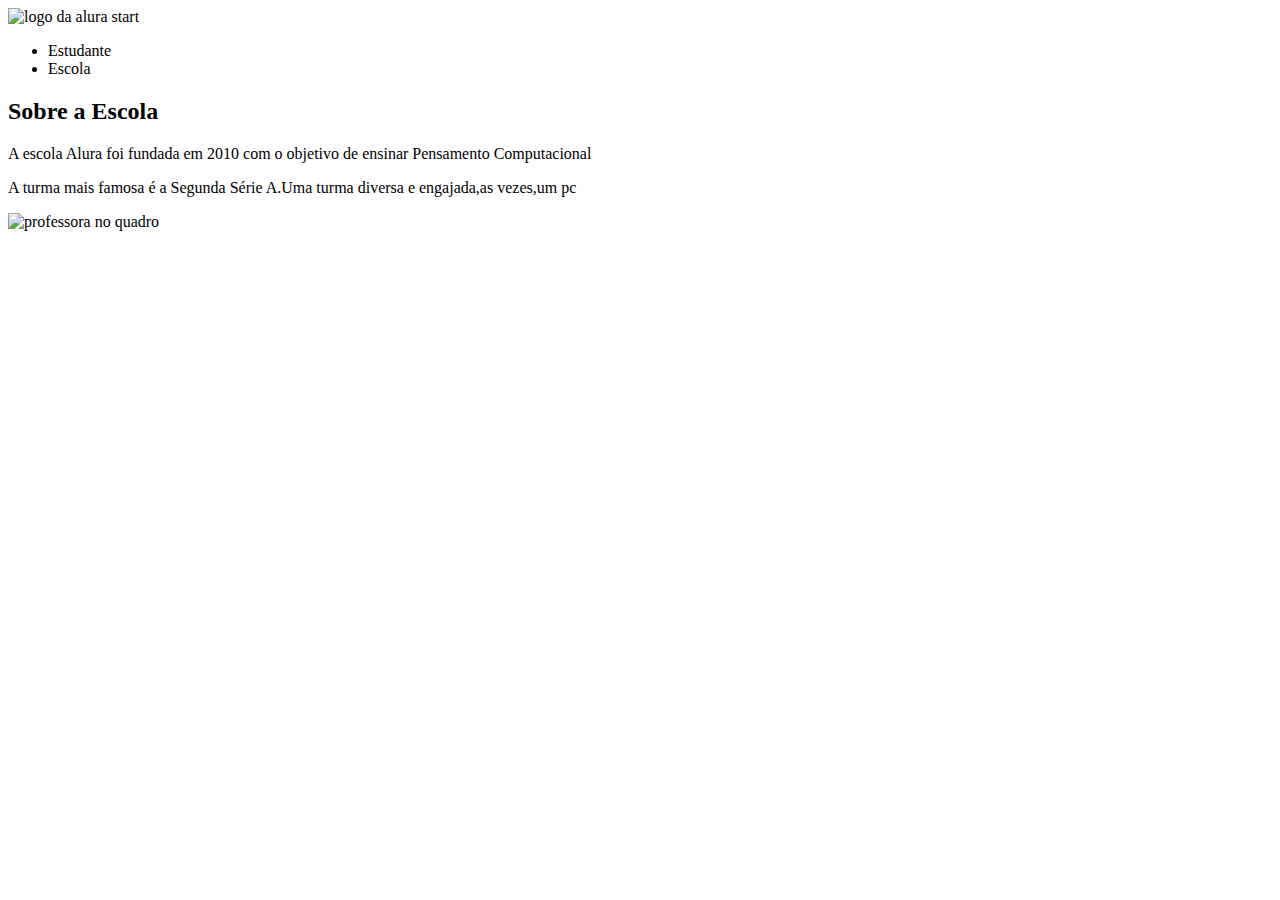
==== index.html @ 3ba980ef "site escola" ====
<body
    <header clss="cabecalho">
    <img class="imargem" src=" ./imagem/logo1.png" alt="logo da alura start">
    <ul class="itens-cabecalho"> 
    <li class="item-lista">Estudante</li>
    <li class="item-lista">Escola</li>
    </ul>
    </header>
    <section class="escola"> 
    <div class="escola-conteudo"> 
    <h2 class="escola-titulo">Sobre a Escola</h2>
    <p class="escola-texto-um"> 
    A escola Alura foi fundada em 2010 com o objetivo de ensinar Pensamento Computacional 
    </p>
    <p class="escola-texto-dois"> 
    A turma mais famosa é a Segunda Série A.Uma turma diversa e engajada,as vezes,um pc
    </p>
    </div>
    <img src=" ./imagem/professora.png" alt="professora no quadro" class="escola-imagem">
    </section>
    <body>
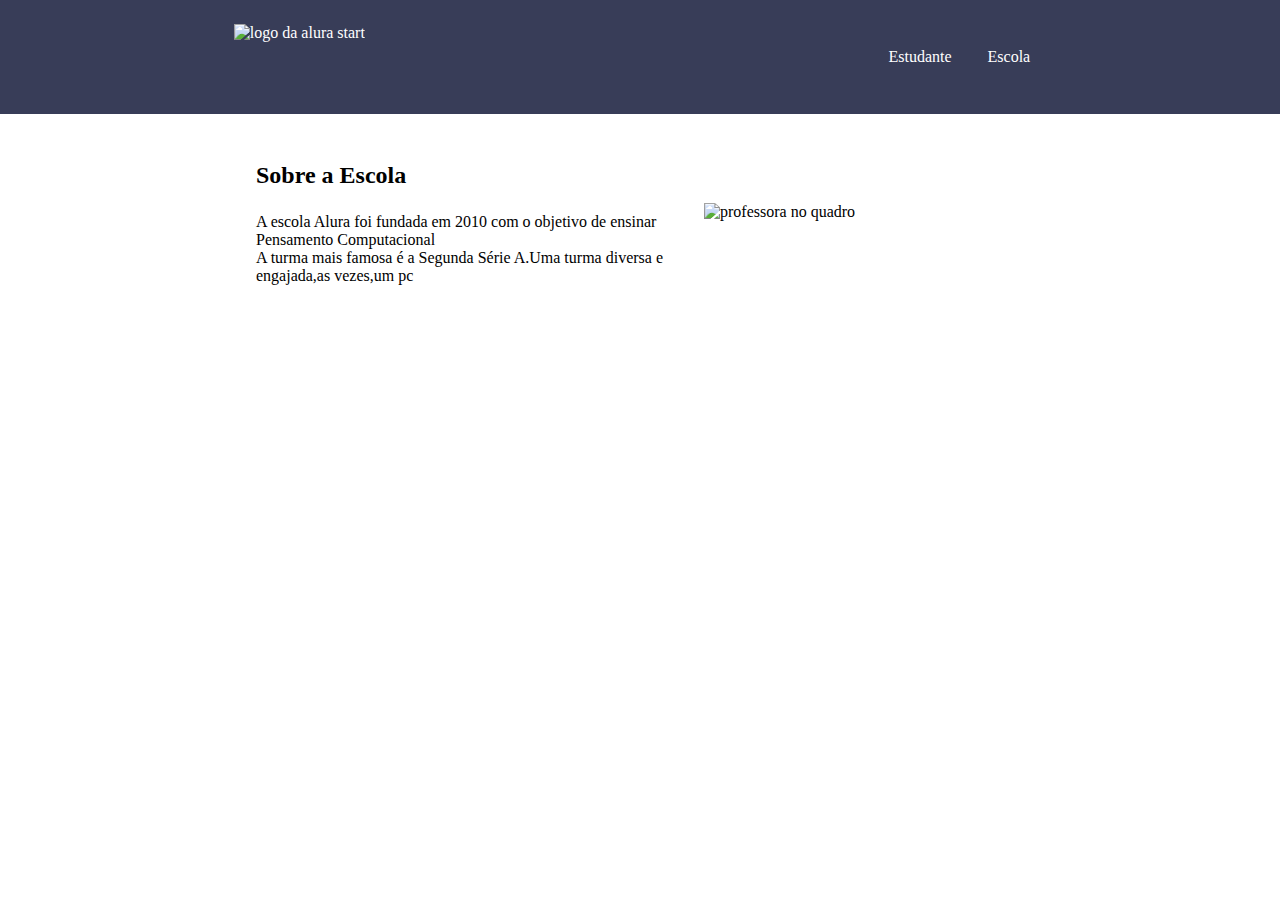
==== commit f4be3a73: "Add files via upload" ====
--- a/index.html
+++ b/index.html
@@ -1,21 +1,35 @@
-<body
-    <header clss="cabecalho">
-    <img class="imargem" src=" ./imagem/logo1.png" alt="logo da alura start">
-    <ul class="itens-cabecalho"> 
-    <li class="item-lista">Estudante</li>
-    <li class="item-lista">Escola</li>
-    </ul>
+<!DOCTYPE html>
+<html lang="en">
+
+<head>
+    <meta charset="UTF-8">
+    <meta http-equiv="X-UA-Compatible" content="IE=edge">
+    <meta name="viewport" content="width=device-width, initial-scale=1.0">
+    <link rel="stylesheet" href="style.css">
+    <title>Document</title>
+</head>
+
+<body>
+    <header class="cabecalho">
+        <img class="imargem" src=" ./imagem/logo1.png" alt="logo da alura start">
+        <ul class="itens-cabecalho">
+            <li class="item-lista">Estudante</li>
+            <li class="item-lista">Escola</li>
+        </ul>
     </header>
-    <section class="escola"> 
-    <div class="escola-conteudo"> 
-    <h2 class="escola-titulo">Sobre a Escola</h2>
-    <p class="escola-texto-um"> 
-    A escola Alura foi fundada em 2010 com o objetivo de ensinar Pensamento Computacional 
-    </p>
-    <p class="escola-texto-dois"> 
-    A turma mais famosa é a Segunda Série A.Uma turma diversa e engajada,as vezes,um pc
-    </p>
-    </div>
-    <img src=" ./imagem/professora.png" alt="professora no quadro" class="escola-imagem">
+    <section class="escola">
+        <div class="escola-conteudo">
+            <h2 class="escola-titulo">Sobre a Escola</h2>
+            <p class="escola-texto-um">
+                A escola Alura foi fundada em 2010 com o objetivo de ensinar Pensamento Computacional
+            </p>
+            <p class="escola-texto-dois">
+                A turma mais famosa é a Segunda Série A.Uma turma diversa e engajada,as vezes,um pc
+            </p>
+        </div>
+        <img src=" ./imagem/professora.png" alt="professora no quadro" class="escola-imagem">
     </section>
-    <body> +
+    <body>
+
+</html>--- a/style.css
+++ b/style.css
@@ -0,0 +1,43 @@
+*{ 
+    margin: 0;
+    padding: 10;
+}
+
+.cabecalho{
+    background-color: #383D58;
+    color: #fff;
+    display:flex;
+    justify-content: space-around;
+    padding:24px 0;
+}
+
+.imagem{
+    width:20%;
+}
+
+.item-lista{
+    display: inline-block;
+    margin: 0 16px;
+    padding:24px 0;
+}
+
+.escola-imagem{
+    width:25%;
+}
+
+.escola{
+    background-image: linear-gradient (#00c0eb);
+    color:width;
+    display:flex;
+    justify-content: center;
+    align-items: center;
+    padding:24px 0;
+}
+
+.escola-conteudo{
+    width:35%;
+}
+
+.escola-titulo{
+    padding:24px 0;
+}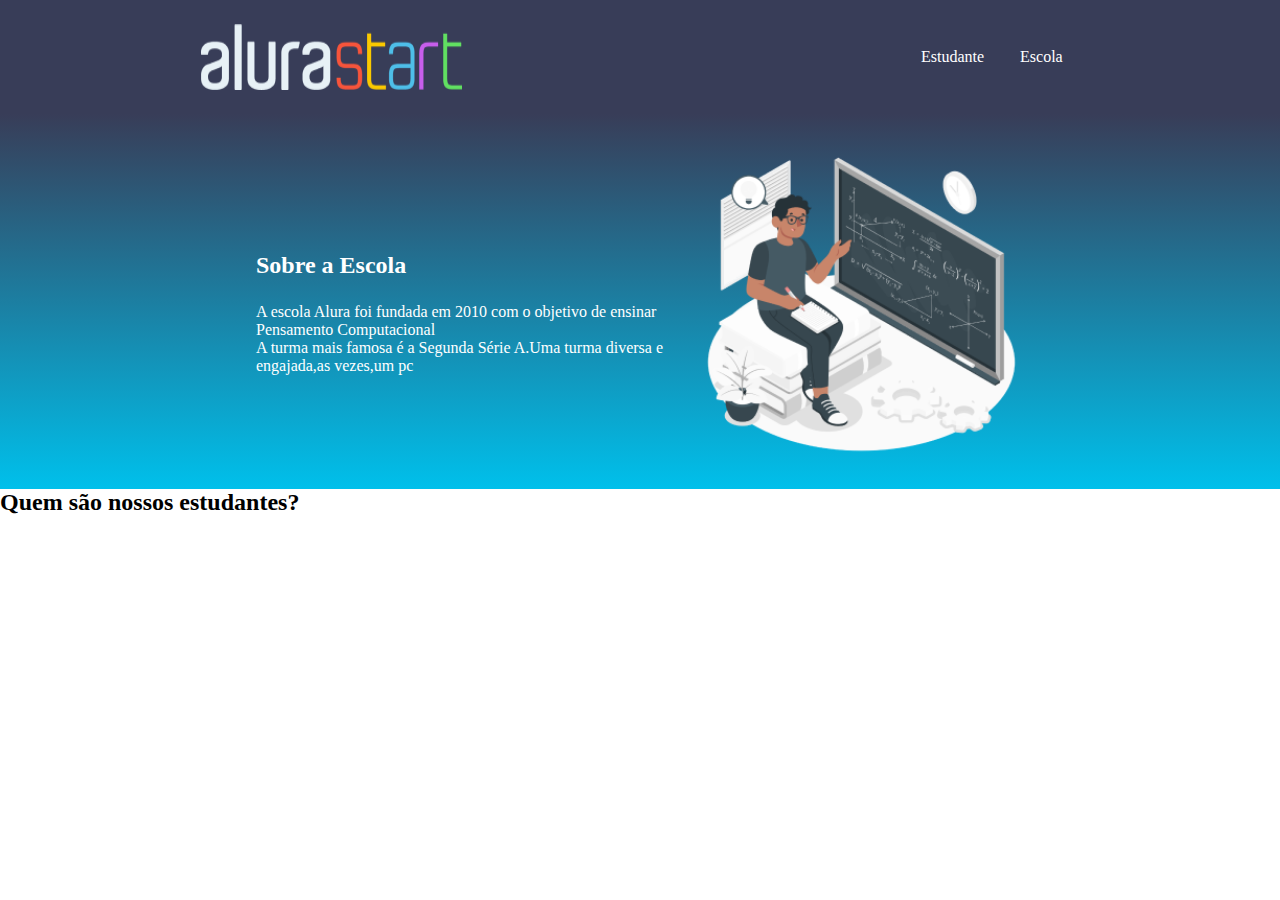
==== commit 906277c1: "completo" ====
--- a/index.html
+++ b/index.html
@@ -6,17 +6,22 @@
     <meta http-equiv="X-UA-Compatible" content="IE=edge">
     <meta name="viewport" content="width=device-width, initial-scale=1.0">
     <link rel="stylesheet" href="style.css">
+    <link rel=”preconnect; href=”https://fonts.googleapis.com”>
+    <link rel=”preconnect” href=”https://fonts.gstatic.com” crossorigin>
+    <link href=”https://fonts.googleapis.com/css2?family=Inter:wght@700&family=Poppins:wght@400;700&display=swap” rel=”stylesheet”>
     <title>Document</title>
 </head>
 
 <body>
+
     <header class="cabecalho">
-        <img class="imargem" src=" ./imagem/logo1.png" alt="logo da alura start">
+        <img class="imargem" src="./imargem/alurastart logo 1.png" alt="logo da alura start">
         <ul class="itens-cabecalho">
             <li class="item-lista">Estudante</li>
             <li class="item-lista">Escola</li>
         </ul>
     </header>
+
     <section class="escola">
         <div class="escola-conteudo">
             <h2 class="escola-titulo">Sobre a Escola</h2>
@@ -27,9 +32,13 @@
                 A turma mais famosa é a Segunda Série A.Uma turma diversa e engajada,as vezes,um pc
             </p>
         </div>
-        <img src=" ./imagem/professora.png" alt="professora no quadro" class="escola-imagem">
+        <img src="./imargem/Formula-amico 1.png" alt="professora no quadro" class="escola-imagem">
     </section>
 
-    <body>
+    <section class=”estudante”>
+        <h2 class=”estudante-titulo”>Quem são nossos estudantes?</h2>
+    </section>
+
+</body>
 
 </html>--- a/style.css
+++ b/style.css
@@ -26,8 +26,8 @@
 }
 
 .escola{
-    background-image: linear-gradient (#00c0eb);
-    color:width;
+    background-image: linear-gradient(#383D58,#00c0eb);
+    color: white;
     display:flex;
     justify-content: center;
     align-items: center;
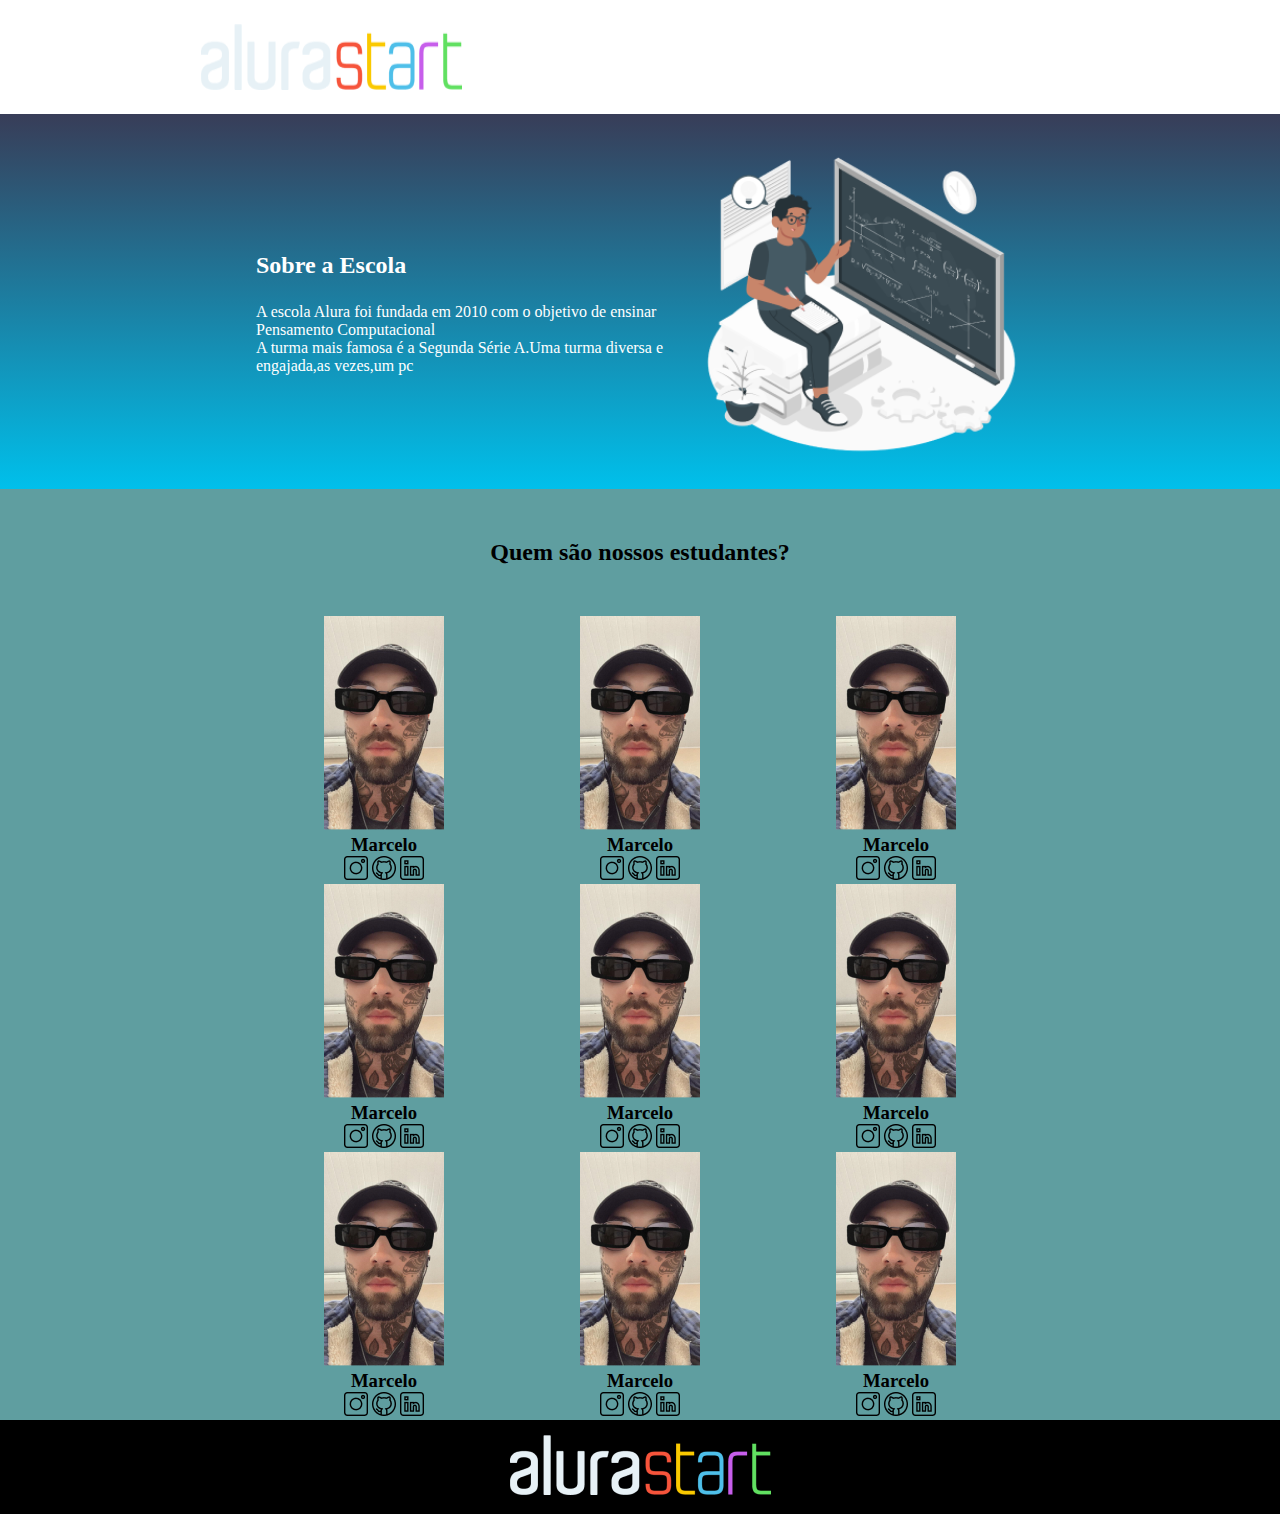
==== commit c2dff056: "prova" ====
--- a/index.html
+++ b/index.html
@@ -6,9 +6,10 @@
     <meta http-equiv="X-UA-Compatible" content="IE=edge">
     <meta name="viewport" content="width=device-width, initial-scale=1.0">
     <link rel="stylesheet" href="style.css">
-    <link rel=”preconnect; href=”https://fonts.googleapis.com”>
-    <link rel=”preconnect” href=”https://fonts.gstatic.com” crossorigin>
-    <link href=”https://fonts.googleapis.com/css2?family=Inter:wght@700&family=Poppins:wght@400;700&display=swap” rel=”stylesheet”>
+    <link rel="preconnect; href="https://fonts.googleapis.com">
+    <link rel="preconnect" href="https://fonts.gstatic.com" crossorigin>
+    <link href="https://fonts.googleapis.com/css2?family=Inter:wght@700&family=Poppins:wght@400;700&display=swap"
+        rel="stylesheet">
     <title>Document</title>
 </head>
 
@@ -35,10 +36,109 @@
         <img src="./imargem/Formula-amico 1.png" alt="professora no quadro" class="escola-imagem">
     </section>
 
-    <section class=”estudante”>
-        <h2 class=”estudante-titulo”>Quem são nossos estudantes?</h2>
+    <section class="estudante">
+        <h2 class="estudante-titulo">Quem são nossos estudantes?</h2>
+
+        <div class="estudante-todos">
+
+            <span></span>
+
+            <div class="estudante-div">
+                <img class="estudante-imagem "src="./imargem/Marcelo 1.png" alt="foto do estudante Marcelo">
+                <h3 class="estudante-nome">Marcelo</h3>
+                <img class="estudante-icone"src="./imargem/instagram.png" alt="Instagram">
+                <img class="estudante-icone"src="./imargem/github.png" alt="Github">
+                <img class="estudante-icone" src="./imargem/linkedin.png" alt="LinkedIn">
+            </div>
+
+            <div class="estudante-div">
+                <img class="estudante-imagem" src="./imargem/Marcelo 1.png" alt="foto do estudante Marcelo">
+                <h3 class="estudante-nome">Marcelo</h3>
+                <img class="estudante-icone"src="./imargem/instagram.png" alt="Instagram">
+                <img class="estudante-icone"src="./imargem/github.png" alt="Github">
+                <img class="estudante-icone" src="./imargem/linkedin.png" alt="LinkedIn">
+            </div>
+
+            <div class="estudante-div">
+                <img class="estudante-imagem" src="./imargem/Marcelo 1.png" alt="foto do estudante Marcelo">
+                <h3 class="estudante-nome">Marcelo</h3>
+                <img class="estudante-icone"src="./imargem/instagram.png" alt="Instagram">
+                <img class="estudante-icone"src="./imargem/github.png" alt="Github">
+                <img class="estudante-icone" src="./imargem/linkedin.png" alt="LinkedIn">
+            </div>
+
+
+
+        </div>
+
+        <div class="estudante-todos">
+
+            <span></span>
+
+            <div class="estudante-div">
+                <img class="estudante-imagem "src="./imargem/Marcelo 1.png" alt="foto do estudante Marcelo">
+                <h3 class="estudante-nome">Marcelo</h3>
+                <img class="estudante-icone"src="./imargem/instagram.png" alt="Instagram">
+                <img class="estudante-icone"src="./imargem/github.png" alt="Github">
+                <img class="estudante-icone" src="./imargem/linkedin.png" alt="LinkedIn">
+            </div>
+
+            <div class="estudante-div">
+                <img class="estudante-imagem" src="./imargem/Marcelo 1.png" alt="foto do estudante Marcelo">
+                <h3 class="estudante-nome">Marcelo</h3>
+                <img class="estudante-icone"src="./imargem/instagram.png" alt="Instagram">
+                <img class="estudante-icone"src="./imargem/github.png" alt="Github">
+                <img class="estudante-icone" src="./imargem/linkedin.png" alt="LinkedIn">
+            </div>
+
+            <div class="estudante-div">
+                <img class="estudante-imagem" src="./imargem/Marcelo 1.png" alt="foto do estudante Marcelo">
+                <h3 class="estudante-nome">Marcelo</h3>
+                <img class="estudante-icone"src="./imargem/instagram.png" alt="Instagram">
+                <img class="estudante-icone"src="./imargem/github.png" alt="Github">
+                <img class="estudante-icone" src="./imargem/linkedin.png" alt="LinkedIn">
+            </div>
+
+
+
+        </div>
+
+        <div class="estudante-todos">
+
+            <span></span>
+
+            <div class="estudante-div">
+                <img class="estudante-imagem "src="./imargem/Marcelo 1.png" alt="foto do estudante Marcelo">
+                <h3 class="estudante-nome">Marcelo</h3>
+                <img class="estudante-icone"src="./imargem/instagram.png" alt="Instagram">
+                <img class="estudante-icone"src="./imargem/github.png" alt="Github">
+                <img class="estudante-icone" src="./imargem/linkedin.png" alt="LinkedIn">
+            </div>
+
+            <div class="estudante-div">
+                <img class="estudante-imagem" src="./imargem/Marcelo 1.png" alt="foto do estudante Marcelo">
+                <h3 class="estudante-nome">Marcelo</h3>
+                <img class="estudante-icone"src="./imargem/instagram.png" alt="Instagram">
+                <img class="estudante-icone"src="./imargem/github.png" alt="Github">
+                <img class="estudante-icone" src="./imargem/linkedin.png" alt="LinkedIn">
+            </div>
+
+            <div class="estudante-div">
+                <img class="estudante-imagem" src="./imargem/Marcelo 1.png" alt="foto do estudante Marcelo">
+                <h3 class="estudante-nome">Marcelo</h3>
+                <img class="estudante-icone"src="./imargem/instagram.png" alt="Instagram">
+                <img class="estudante-icone"src="./imargem/github.png" alt="Github">
+                <img class="estudante-icone" src="./imargem/linkedin.png" alt="LinkedIn">
+            </div>
+
+
+
+        </div>
+
     </section>
 
-</body>
+    <footer>
+        <img src="./imargem/alurastart logo 1.png" alt="logo da alura start">
+    </footer>
 
 </html>--- a/style.css
+++ b/style.css
@@ -1,43 +1,109 @@
-*{ 
+* {
     margin: 0;
     padding: 10;
 }
 
-.cabecalho{
-    background-color: #383D58;
+.cabecalho {
+    <div class="estudante-todos">
+
+            <span></span>
+
+            <div class="estudante-div">
+                <img class="estudante-imagem "src="./imargem/Marcelo 1.png" alt="foto do estudante Marcelo">
+                <h3 class="estudante-nome">Marcelo</h3>
+                <img class="estudante-icone"src="./imargem/instagram.png" alt="Instagram">
+                <img class="estudante-icone"src="./imargem/github.png" alt="Github">
+                <img class="estudante-icone" src="./imargem/linkedin.png" alt="LinkedIn">
+            </div>
+
+            <div class="estudante-div">
+                <img class="estudante-imagem" src="./imargem/Marcelo 1.png" alt="foto do estudante Marcelo">
+                <h3 class="estudante-nome">Marcelo</h3>
+                <img class="estudante-icone"src="./imargem/instagram.png" alt="Instagram">
+                <img class="estudante-icone"src="./imargem/github.png" alt="Github">
+                <img class="estudante-icone" src="./imargem/linkedin.png" alt="LinkedIn">
+            </div>
+
+            <div class="estudante-div">
+                <img class="estudante-imagem" src="./imargem/Marcelo 1.png" alt="foto do estudante Marcelo">
+                <h3 class="estudante-nome">Marcelo</h3>
+                <img class="estudante-icone"src="./imargem/instagram.png" alt="Instagram">
+                <img class="estudante-icone"src="./imargem/github.png" alt="Github">
+                <img class="estudante-icone" src="./imargem/linkedin.png" alt="LinkedIn">
+            </div>
+
+
+
+        </div>r: #383D58;
     color: #fff;
-    display:flex;
+    display: flex;
     justify-content: space-around;
-    padding:24px 0;
+    padding: 24px 0;
 }
 
-.imagem{
-    width:20%;
+.imagem {
+    width: 20%;
 }
 
-.item-lista{
+.item-lista {
     display: inline-block;
     margin: 0 16px;
-    padding:24px 0;
+    padding: 24px 0;
 }
 
-.escola-imagem{
-    width:25%;
+.escola-imagem {
+    width: 25%;
 }
 
-.escola{
-    background-image: linear-gradient(#383D58,#00c0eb);
+.escola {
+    background-image: linear-gradient(#383D58, #00c0eb);
     color: white;
-    display:flex;
+    display: flex;
     justify-content: center;
     align-items: center;
-    padding:24px 0;
+    padding: 24px 0;
 }
 
-.escola-conteudo{
-    width:35%;
+.escola-conteudo {
+    width: 35%;
 }
 
-.escola-titulo{
-    padding:24px 0;
+.escola-titulo {
+    padding: 24px 0;
+}
+
+.estudante-imagem {
+    width: 120px;
+}
+
+.estudante-icone {
+
+    width: 24px;
+}
+
+.estudante-div {
+    text-align: center;
+}
+
+.estudante-titulo {
+    text-align: center;
+    padding: 50px 0;
+}
+
+
+.estudante-todos {
+    display: grid;
+    grid-template-columns: 20% 20% 20% 20%;
+}
+
+
+footer {
+    background-color: black;
+    padding: 15px 0;
+    text-align: center;
+}
+
+.estudante {
+    background-color: cadetblue ;
+
 }